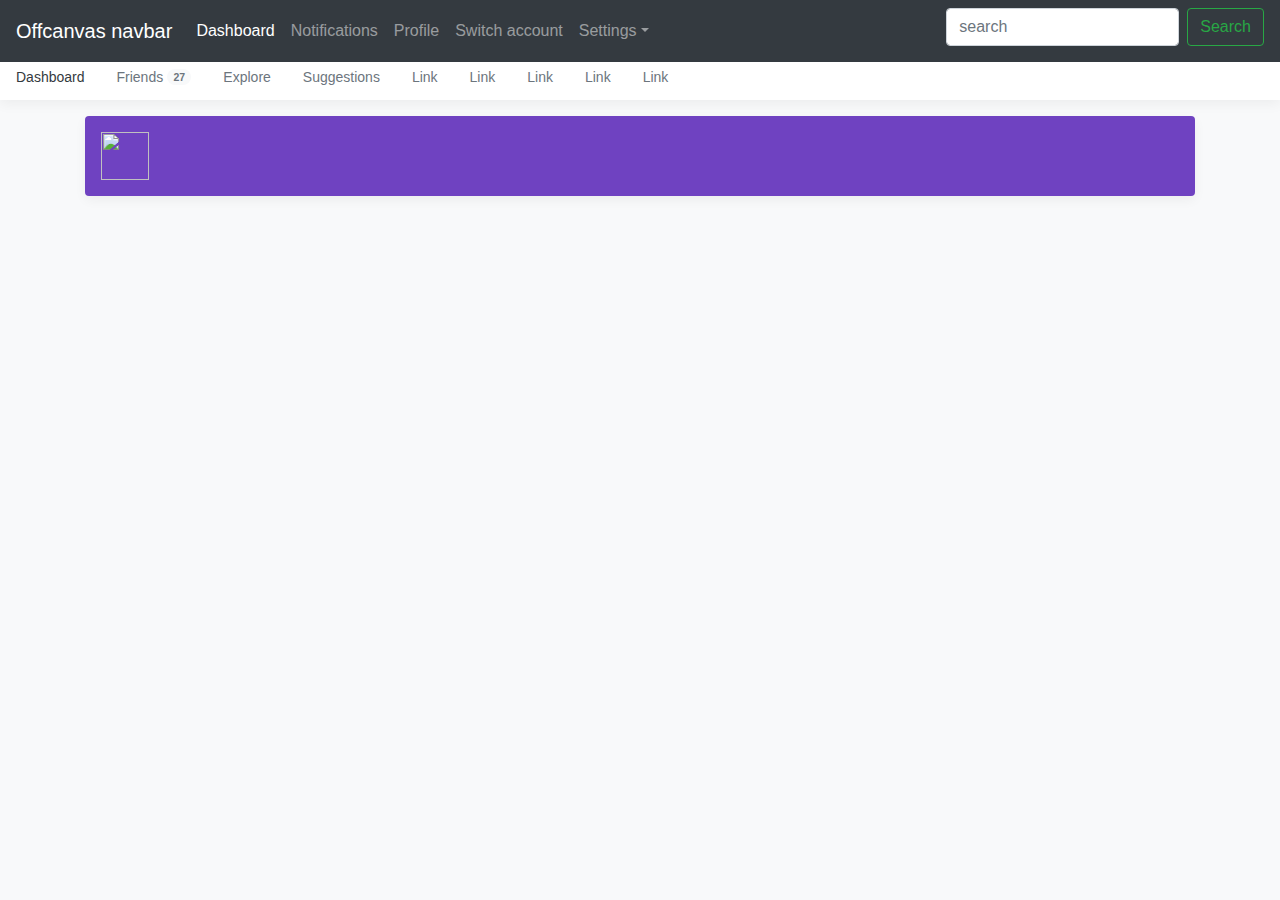
==== notification/notification.html @ 40f07f04 "#day6" ====
<!DOCTYPE html>
<html lang="en">
<head>
    <meta charset="UTF-8">
    <meta http-equiv="X-UA-Compatible" content="IE=edge">
    <meta name="viewport" content="width=device-width, initial-scale=1.0">
    <link rel="stylesheet" href="https://cdn.jsdelivr.net/npm/bootstrap@4.0.0/dist/css/bootstrap.min.css" integrity="sha384-Gn5384xqQ1aoWXA+058RXPxPg6fy4IWvTNh0E263XmFcJlSAwiGgFAW/dAiS6JXm" crossorigin="anonymous">
    <link rel="stylesheet" href="backup.css">
    <title>Notifications</title>
</head>
<body class="bg-light">
    <nav class="navbar navbar-expand-md fixed-top navbar-dark bg-dark">
        <a href="#" class="navbar-brand">Offcanvas navbar</a>
        <button type="button" class="navbar-toggler p-0 border-0" data-toggle="offcanvas">
            <span class="navbar-toggler-icon"></span>
        </button>

        <div class="navbar-collapse offcanvas-collapse" id="navbarsExampleDefault">
            <ul class="navbar-nav mr-auto">
                <li class="nav-item active">
                    <a href="#" class="nav-link">Dashboard <span class="sr-only">(current)</span></a>
                </li>
                <li class="nav-item">
                    <a href="#" class="nav-link">Notifications</a>
                </li>
                <li class="nav-item">
                    <a href="#" class="nav-link">Profile</a>
                </li>
                <li class="nav-item">
                    <a href="#" class="nav-link">Switch account</a>
                </li>
                <li class="nav-item dropdown">
                    <a href="#" class="nav-link dropdown-toggle" id="dropdown1" data-toggle="dropdown" aria-haspopup="true" aria-expanded="false">Settings</a>
                    <div class="dropdown-menu" aria-labelledby="dropdown1">
                        <a href="#" class="dropdown-item">Action</a>
                        <a href="#" class="dropdown-item">Another action</a>
                        <a href="#" class="dropdown-item">something else here</a>
                    </div>
                </li>
            </ul>
            <form class="form-inline my-2 mt-lg-0">
                <input type="text" class="form-control mr-sm-2" placeholder="search" aria-label="search">
                <button class="btn btn-outline-success my-2 my-sm-0" type="submit">Search</button>
            </form>
        </div>
    </nav>

    <div class="nav-scroller bg-white box-shadow">
        <nav class="nav nav-underline">
          <a class="nav-link active" href="#">Dashboard</a>
          <a class="nav-link" href="#">
            Friends
            <span class="badge badge-pill bg-light align-text-bottom">27</span>
          </a>
          <a class="nav-link" href="#">Explore</a>
          <a class="nav-link" href="#">Suggestions</a>
          <a class="nav-link" href="#">Link</a>
          <a class="nav-link" href="#">Link</a>
          <a class="nav-link" href="#">Link</a>
          <a class="nav-link" href="#">Link</a>
          <a class="nav-link" href="#">Link</a>
        </nav>
    </div>

    <main role="main" class="container">
        <div class="d-flex align-items-center p-3 my-3 text-white-50 bg-purple rounded box-shadow">
            <img class="mr-3" src="https://visualpharm.com/assets/488/Headset-595b40b75ba036ed117d9dd4.svg" alt="" width="48" height="48">
        </div>
    </main>

    
<script src="https://code.jquery.com/jquery-3.2.1.slim.min.js" integrity="sha384-KJ3o2DKtIkvYIK3UENzmM7KCkRr/rE9/Qpg6aAZGJwFDMVNA/GpGFF93hXpG5KkN" crossorigin="anonymous"></script>
<script src="https://cdn.jsdelivr.net/npm/popper.js@1.12.9/dist/umd/popper.min.js" integrity="sha384-ApNbgh9B+Y1QKtv3Rn7W3mgPxhU9K/ScQsAP7hUibX39j7fakFPskvXusvfa0b4Q" crossorigin="anonymous"></script>
<script src="https://cdn.jsdelivr.net/npm/bootstrap@4.0.0/dist/js/bootstrap.min.js" integrity="sha384-JZR6Spejh4U02d8jOt6vLEHfe/JQGiRRSQQxSfFWpi1MquVdAyjUar5+76PVCmYl" crossorigin="anonymous"></script>
</body>
</html>
---- notification/backup.css ----
html,
body {
  overflow-x: hidden; /* Prevent scroll on narrow devices */
}

body {
  padding-top: 56px;
}

@media (max-width: 767.98px) {
  .offcanvas-collapse {
    position: fixed;
    top: 56px; /* Height of navbar */
    bottom: 0;
    width: 100%;
    padding-right: 1rem;
    padding-left: 1rem;
    overflow-y: auto;
    background-color: var(--gray-dark);
    transition: -webkit-transform .3s ease-in-out;
    transition: transform .3s ease-in-out;
    transition: transform .3s ease-in-out, -webkit-transform .3s ease-in-out;
    -webkit-transform: translateX(100%);
    transform: translateX(100%);
  }
  .offcanvas-collapse.open {
    -webkit-transform: translateX(-1rem);
    transform: translateX(-1rem); /* Account for horizontal padding on navbar */
  }
}

.nav-scroller {
  position: relative;
  z-index: 2;
  height: 2.75rem;
  overflow-y: hidden;
}

.nav-scroller .nav {
  display: -webkit-box;
  display: -ms-flexbox;
  display: flex;
  -ms-flex-wrap: nowrap;
  flex-wrap: nowrap;
  padding-bottom: 1rem;
  margin-top: -1px;
  overflow-x: auto;
  color: rgba(255, 255, 255, .75);
  text-align: center;
  white-space: nowrap;
  -webkit-overflow-scrolling: touch;
}

.nav-underline .nav-link {
  padding-top: .75rem;
  padding-bottom: .75rem;
  font-size: .875rem;
  color: var(--secondary);
}

.nav-underline .nav-link:hover {
  color: var(--blue);
}

.nav-underline .active {
  font-weight: 500;
  color: var(--gray-dark);
}

.text-white-50 { color: rgba(255, 255, 255, .5); }

.bg-purple { background-color: var(--purple); }

.border-bottom { border-bottom: 1px solid #e5e5e5; }

.box-shadow { box-shadow: 0 .25rem .75rem rgba(0, 0, 0, .05); }

.lh-100 { line-height: 1; }
.lh-125 { line-height: 1.25; }
.lh-150 { line-height: 1.5; }
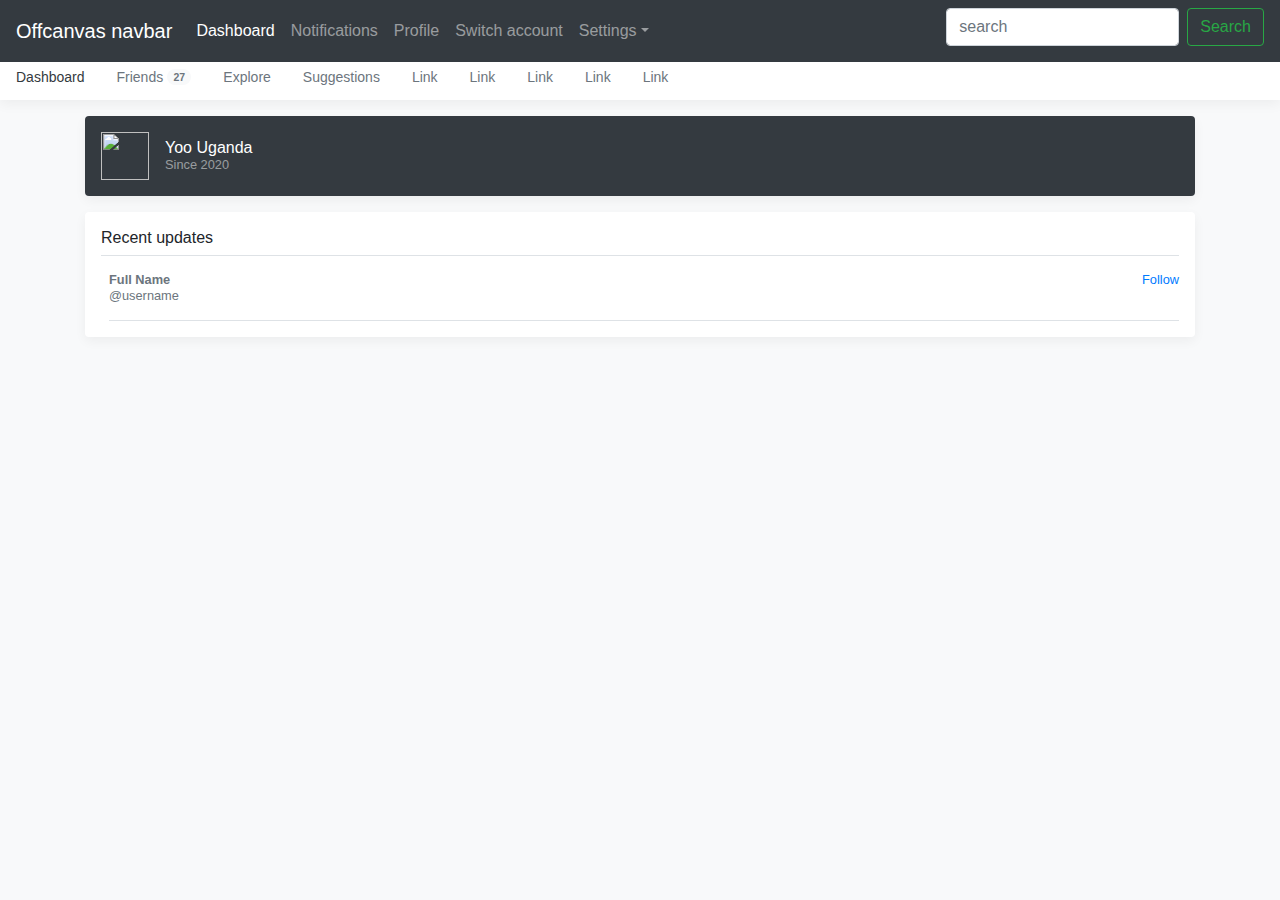
==== commit 2cc59f79: "#day6" ====
--- a/notification/notification.html
+++ b/notification/notification.html
@@ -63,8 +63,26 @@
     </div>
 
     <main role="main" class="container">
-        <div class="d-flex align-items-center p-3 my-3 text-white-50 bg-purple rounded box-shadow">
+        <div class="d-flex align-items-center p-3 my-3 text-white-50 bg-dark rounded box-shadow">
             <img class="mr-3" src="https://visualpharm.com/assets/488/Headset-595b40b75ba036ed117d9dd4.svg" alt="" width="48" height="48">
+            <div class="lh-100">
+                <h6 class="mb-0 text-white lh-100">Yoo Uganda</h6>
+                <small>Since 2020</small>
+            </div>
+        </div>
+
+        <div class="my-3 p-3 bg-white rounded box-shadow">
+            <h6 class="border-bottom border-gray pb-2 mb-0">Recent updates</h6>
+            <div class="media text-muted pt-3">
+                <img data-src="holder.js/32x32?theme=thumb&bg=007bff&fg=007bff&size=1" alt="" class="mr-2 rounded">
+                <div class="media-body pb-3 mb-0 small lh-125 border-bottom border-gray">
+                    <div class="d-flex justify-content-between align-items-center w-100">
+                      <strong class="text-gray-dark">Full Name</strong>
+                      <a href="#">Follow</a>
+                    </div>
+                    <span class="d-block">@username</span>
+                </div>
+            </div>
         </div>
     </main>
 
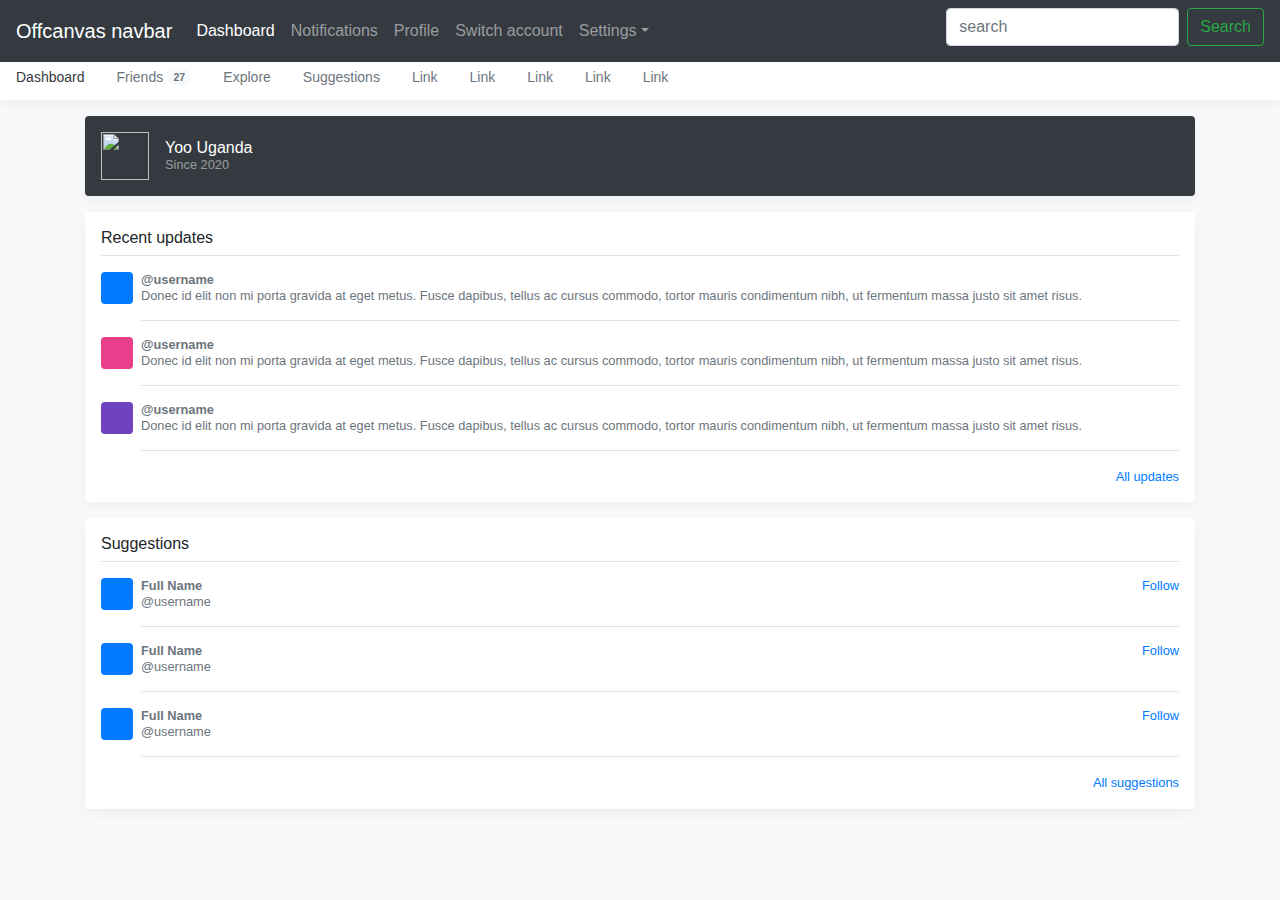
==== commit de85f894: "#day9" ====
--- a/notification/notification.html
+++ b/notification/notification.html
@@ -74,21 +74,80 @@
         <div class="my-3 p-3 bg-white rounded box-shadow">
             <h6 class="border-bottom border-gray pb-2 mb-0">Recent updates</h6>
             <div class="media text-muted pt-3">
-                <img data-src="holder.js/32x32?theme=thumb&bg=007bff&fg=007bff&size=1" alt="" class="mr-2 rounded">
+                <img data-src="holder.js/32x32?theme=thumb&amp;bg=007bff&amp;fg=007bff&amp;size=1" alt="32x32" class="mr-2 rounded" style="width: 32px; height: 32px;" src="data:image/svg+xml;charset=UTF-8,%3Csvg%20width%3D%2232%22%20height%3D%2232%22%20xmlns%3D%22http%3A%2F%2Fwww.w3.org%2F2000%2Fsvg%22%20viewBox%3D%220%200%2032%2032%22%20preserveAspectRatio%3D%22none%22%3E%3Cdefs%3E%3Cstyle%20type%3D%22text%2Fcss%22%3E%23holder_18139adbd19%20text%20%7B%20fill%3A%23007bff%3Bfont-weight%3Abold%3Bfont-family%3AArial%2C%20Helvetica%2C%20Open%20Sans%2C%20sans-serif%2C%20monospace%3Bfont-size%3A2pt%20%7D%20%3C%2Fstyle%3E%3C%2Fdefs%3E%3Cg%20id%3D%22holder_18139adbd19%22%3E%3Crect%20width%3D%2232%22%20height%3D%2232%22%20fill%3D%22%23007bff%22%3E%3C%2Frect%3E%3Cg%3E%3Ctext%20x%3D%2212.166666746139526%22%20y%3D%2216.9%22%3E32x32%3C%2Ftext%3E%3C%2Fg%3E%3C%2Fg%3E%3C%2Fsvg%3E" data-holder-rendered="true">
+                <p class="media-body pb-3 mb-0 small lh-125 border-bottom border-gray">
+                    <strong class="d-block text-gray-dark">@username</strong>
+                    Donec id elit non mi porta gravida at eget metus. Fusce dapibus, tellus ac cursus commodo, tortor mauris condimentum nibh, ut fermentum massa justo sit amet risus.
+                </p>
+            </div>
+            <div class="media text-muted pt-3">
+                <img data-src="holder.js/32x32?theme=thumb&amp;bg=e83e8c&amp;fg=e83e8c&amp;size=1" alt="32x32" class="mr-2 rounded" style="width: 32px; height: 32px;" src="data:image/svg+xml;charset=UTF-8,%3Csvg%20width%3D%2232%22%20height%3D%2232%22%20xmlns%3D%22http%3A%2F%2Fwww.w3.org%2F2000%2Fsvg%22%20viewBox%3D%220%200%2032%2032%22%20preserveAspectRatio%3D%22none%22%3E%3Cdefs%3E%3Cstyle%20type%3D%22text%2Fcss%22%3E%23holder_18139adbd23%20text%20%7B%20fill%3A%23e83e8c%3Bfont-weight%3Abold%3Bfont-family%3AArial%2C%20Helvetica%2C%20Open%20Sans%2C%20sans-serif%2C%20monospace%3Bfont-size%3A2pt%20%7D%20%3C%2Fstyle%3E%3C%2Fdefs%3E%3Cg%20id%3D%22holder_18139adbd23%22%3E%3Crect%20width%3D%2232%22%20height%3D%2232%22%20fill%3D%22%23e83e8c%22%3E%3C%2Frect%3E%3Cg%3E%3Ctext%20x%3D%2212.166666746139526%22%20y%3D%2216.9%22%3E32x32%3C%2Ftext%3E%3C%2Fg%3E%3C%2Fg%3E%3C%2Fsvg%3E" data-holder-rendered="true">
+                <p class="media-body pb-3 mb-0 small lh-125 border-bottom border-gray">
+                    <strong class="d-block text-gray-dark">@username</strong>
+                    Donec id elit non mi porta gravida at eget metus. Fusce dapibus, tellus ac cursus commodo, tortor mauris condimentum nibh, ut fermentum massa justo sit amet risus.
+                </p>
+            </div>
+            <div class="media text-muted pt-3">
+                <img data-src="holder.js/32x32?theme=thumb&amp;bg=6f42c1&amp;fg=6f42c1&amp;size=1" alt="32x32" class="mr-2 rounded" style="width: 32px; height: 32px;" src="data:image/svg+xml;charset=UTF-8,%3Csvg%20width%3D%2232%22%20height%3D%2232%22%20xmlns%3D%22http%3A%2F%2Fwww.w3.org%2F2000%2Fsvg%22%20viewBox%3D%220%200%2032%2032%22%20preserveAspectRatio%3D%22none%22%3E%3Cdefs%3E%3Cstyle%20type%3D%22text%2Fcss%22%3E%23holder_18139adbd28%20text%20%7B%20fill%3A%236f42c1%3Bfont-weight%3Abold%3Bfont-family%3AArial%2C%20Helvetica%2C%20Open%20Sans%2C%20sans-serif%2C%20monospace%3Bfont-size%3A2pt%20%7D%20%3C%2Fstyle%3E%3C%2Fdefs%3E%3Cg%20id%3D%22holder_18139adbd28%22%3E%3Crect%20width%3D%2232%22%20height%3D%2232%22%20fill%3D%22%236f42c1%22%3E%3C%2Frect%3E%3Cg%3E%3Ctext%20x%3D%2212.166666746139526%22%20y%3D%2216.9%22%3E32x32%3C%2Ftext%3E%3C%2Fg%3E%3C%2Fg%3E%3C%2Fsvg%3E" data-holder-rendered="true">
+                <p class="media-body pb-3 mb-0 small lh-125 border-bottom border-gray">
+                    <strong class="d-block text-gray-dark">@username</strong>
+                    Donec id elit non mi porta gravida at eget metus. Fusce dapibus, tellus ac cursus commodo, tortor mauris condimentum nibh, ut fermentum massa justo sit amet risus.
+                </p>
+            </div>
+            <small class="d-block text-right mt-3">
+                <a href="#">All updates</a>
+            </small>
+        </div>
+
+        <div class="my-3 p-3 bg-white rounded box-shadow">
+            <h6 class="border-bottom border-gray pb-2 mb-0">Suggestions</h6>
+            <div class="media text-muted pt-3">
+                <img data-src="holder.js/32x32?theme=thumb&amp;bg=007bff&amp;fg=007bff&amp;size=1" alt="32x32" class="mr-2 rounded" style="width: 32px; height: 32px;" src="data:image/svg+xml;charset=UTF-8,%3Csvg%20width%3D%2232%22%20height%3D%2232%22%20xmlns%3D%22http%3A%2F%2Fwww.w3.org%2F2000%2Fsvg%22%20viewBox%3D%220%200%2032%2032%22%20preserveAspectRatio%3D%22none%22%3E%3Cdefs%3E%3Cstyle%20type%3D%22text%2Fcss%22%3E%23holder_18139adbd19%20text%20%7B%20fill%3A%23007bff%3Bfont-weight%3Abold%3Bfont-family%3AArial%2C%20Helvetica%2C%20Open%20Sans%2C%20sans-serif%2C%20monospace%3Bfont-size%3A2pt%20%7D%20%3C%2Fstyle%3E%3C%2Fdefs%3E%3Cg%20id%3D%22holder_18139adbd19%22%3E%3Crect%20width%3D%2232%22%20height%3D%2232%22%20fill%3D%22%23007bff%22%3E%3C%2Frect%3E%3Cg%3E%3Ctext%20x%3D%2212.166666746139526%22%20y%3D%2216.9%22%3E32x32%3C%2Ftext%3E%3C%2Fg%3E%3C%2Fg%3E%3C%2Fsvg%3E" data-holder-rendered="true">  
                 <div class="media-body pb-3 mb-0 small lh-125 border-bottom border-gray">
                     <div class="d-flex justify-content-between align-items-center w-100">
-                      <strong class="text-gray-dark">Full Name</strong>
-                      <a href="#">Follow</a>
+                        <strong class="text-gray-dark">Full Name</strong>
+                        <a href="#">Follow</a>
                     </div>
                     <span class="d-block">@username</span>
                 </div>
             </div>
+            <div class="media text-muted pt-3">
+                <img data-src="holder.js/32x32?theme=thumb&amp;bg=007bff&amp;fg=007bff&amp;size=1" alt="32x32" class="mr-2 rounded" style="width: 32px; height: 32px;" src="data:image/svg+xml;charset=UTF-8,%3Csvg%20width%3D%2232%22%20height%3D%2232%22%20xmlns%3D%22http%3A%2F%2Fwww.w3.org%2F2000%2Fsvg%22%20viewBox%3D%220%200%2032%2032%22%20preserveAspectRatio%3D%22none%22%3E%3Cdefs%3E%3Cstyle%20type%3D%22text%2Fcss%22%3E%23holder_18139adbd19%20text%20%7B%20fill%3A%23007bff%3Bfont-weight%3Abold%3Bfont-family%3AArial%2C%20Helvetica%2C%20Open%20Sans%2C%20sans-serif%2C%20monospace%3Bfont-size%3A2pt%20%7D%20%3C%2Fstyle%3E%3C%2Fdefs%3E%3Cg%20id%3D%22holder_18139adbd19%22%3E%3Crect%20width%3D%2232%22%20height%3D%2232%22%20fill%3D%22%23007bff%22%3E%3C%2Frect%3E%3Cg%3E%3Ctext%20x%3D%2212.166666746139526%22%20y%3D%2216.9%22%3E32x32%3C%2Ftext%3E%3C%2Fg%3E%3C%2Fg%3E%3C%2Fsvg%3E" data-holder-rendered="true">  
+                <div class="media-body pb-3 mb-0 small lh-125 border-bottom border-gray">
+                    <div class="d-flex justify-content-between align-items-center w-100">
+                        <strong class="text-gray-dark">Full Name</strong>
+                        <a href="#">Follow</a>
+                    </div>
+                    <span class="d-block">@username</span>
+                </div>
+            </div>
+            <div class="media text-muted pt-3">
+                <img data-src="holder.js/32x32?theme=thumb&amp;bg=007bff&amp;fg=007bff&amp;size=1" alt="32x32" class="mr-2 rounded" style="width: 32px; height: 32px;" src="data:image/svg+xml;charset=UTF-8,%3Csvg%20width%3D%2232%22%20height%3D%2232%22%20xmlns%3D%22http%3A%2F%2Fwww.w3.org%2F2000%2Fsvg%22%20viewBox%3D%220%200%2032%2032%22%20preserveAspectRatio%3D%22none%22%3E%3Cdefs%3E%3Cstyle%20type%3D%22text%2Fcss%22%3E%23holder_18139adbd19%20text%20%7B%20fill%3A%23007bff%3Bfont-weight%3Abold%3Bfont-family%3AArial%2C%20Helvetica%2C%20Open%20Sans%2C%20sans-serif%2C%20monospace%3Bfont-size%3A2pt%20%7D%20%3C%2Fstyle%3E%3C%2Fdefs%3E%3Cg%20id%3D%22holder_18139adbd19%22%3E%3Crect%20width%3D%2232%22%20height%3D%2232%22%20fill%3D%22%23007bff%22%3E%3C%2Frect%3E%3Cg%3E%3Ctext%20x%3D%2212.166666746139526%22%20y%3D%2216.9%22%3E32x32%3C%2Ftext%3E%3C%2Fg%3E%3C%2Fg%3E%3C%2Fsvg%3E" data-holder-rendered="true">  
+                <div class="media-body pb-3 mb-0 small lh-125 border-bottom border-gray">
+                    <div class="d-flex justify-content-between align-items-center w-100">
+                        <strong class="text-gray-dark">Full Name</strong>
+                        <a href="#">Follow</a>
+                    </div>
+                    <span class="d-block">@username</span>
+                </div>
+            </div>
+            <small class="d-block text-right mt-3">
+                <a href="#">All suggestions</a>
+            </small>
         </div>
     </main>
-
     
 <script src="https://code.jquery.com/jquery-3.2.1.slim.min.js" integrity="sha384-KJ3o2DKtIkvYIK3UENzmM7KCkRr/rE9/Qpg6aAZGJwFDMVNA/GpGFF93hXpG5KkN" crossorigin="anonymous"></script>
 <script src="https://cdn.jsdelivr.net/npm/popper.js@1.12.9/dist/umd/popper.min.js" integrity="sha384-ApNbgh9B+Y1QKtv3Rn7W3mgPxhU9K/ScQsAP7hUibX39j7fakFPskvXusvfa0b4Q" crossorigin="anonymous"></script>
 <script src="https://cdn.jsdelivr.net/npm/bootstrap@4.0.0/dist/js/bootstrap.min.js" integrity="sha384-JZR6Spejh4U02d8jOt6vLEHfe/JQGiRRSQQxSfFWpi1MquVdAyjUar5+76PVCmYl" crossorigin="anonymous"></script>
+<script>
+    $(function () {
+  'use strict'
+
+  $('[data-toggle="offcanvas"]').on('click', function () {
+    $('.offcanvas-collapse').toggleClass('open')
+  })
+})
+</script>
 </body>
 </html>